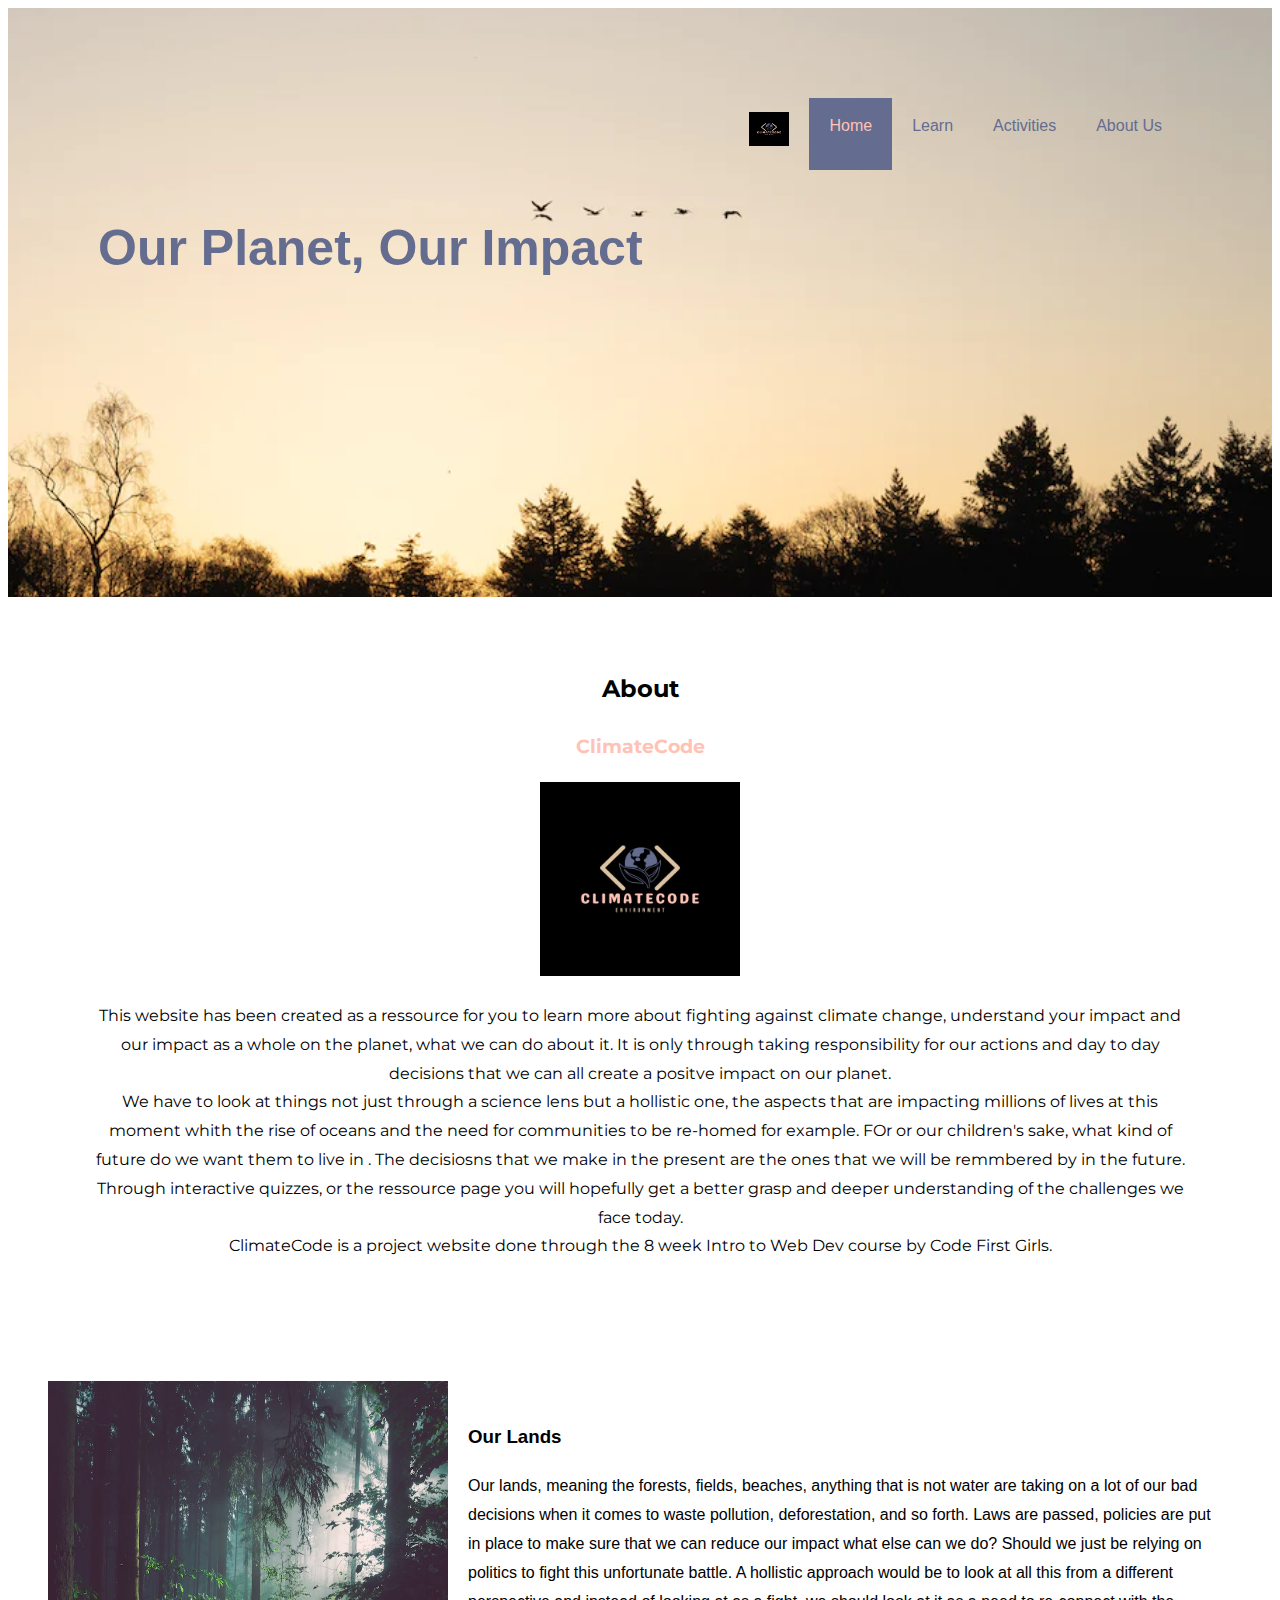
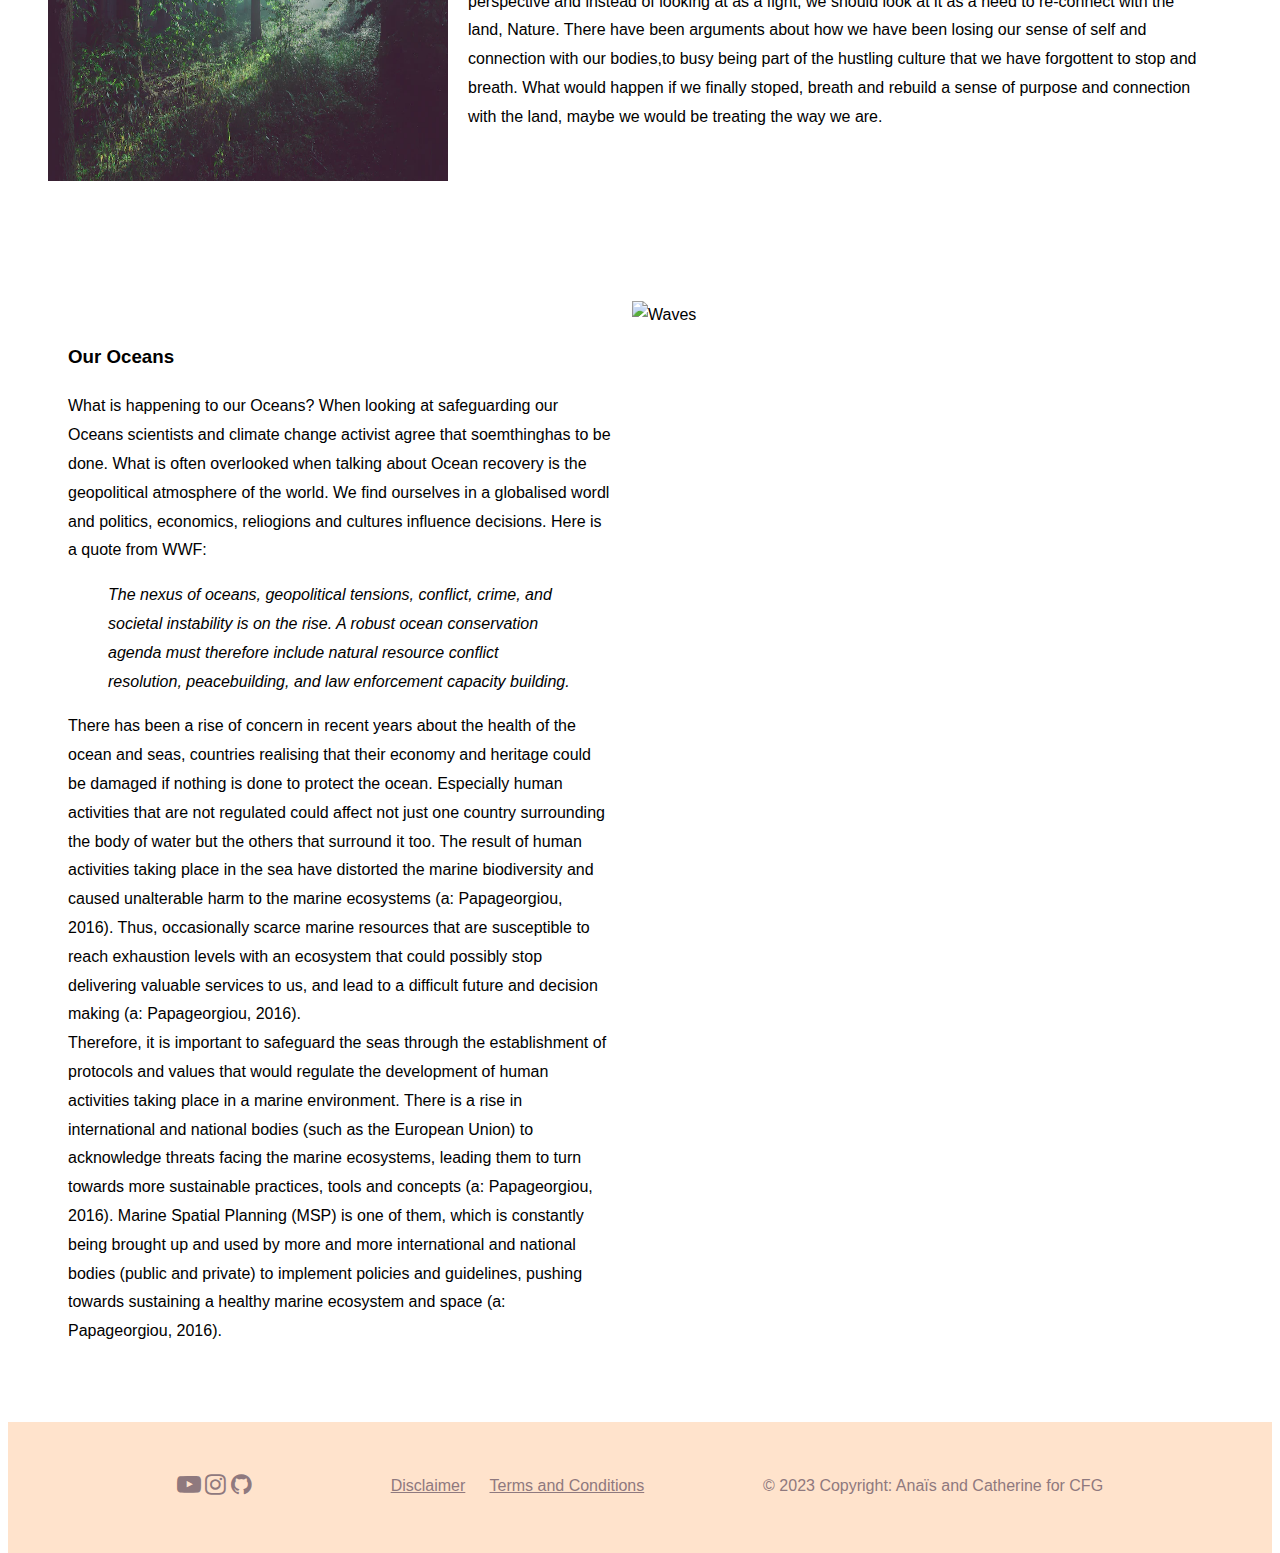
==== index.html @ a3459176 "changes" ====
<!DOCTYPE html>
<html lang="en">
<head>
    <meta charset="UTF-8">
    <meta http-equiv="X-UA-Compatible" content="IE=edge">
    <meta name="viewport" content="width=device-width, initial-scale=1.0">
    <title>Our Planet, Our Impact</title>
    <link rel="icon" type="image/x-icon" href="ClimateCode.jpg">
    <link rel="stylesheet" href="style.css">
    <link rel="preconnect" href="https://fonts.googleapis.com">
    <link rel="preconnect" href="https://fonts.gstatic.com" crossorigin>
    <link href="https://fonts.googleapis.com/css2?family=Montserrat:wght@300&family=Roboto:wght@700&display=swap" rel="stylesheet">
    <link href="https://maxcdn.bootstrapcdn.com/font-awesome/4.4.0/css/font-awesome.min.css" rel="stylesheet"/>
    
</head>
<body>
    <div class="resp">
    <!-- Header with nav bar with social media account just under the img of the header -->
    <!-- Nav bar: Home, Ressources, Quizz, Play, Contact, About Us  -->
   
    <div class="landingheader">
        <div class="navbar">
            <a href="landing.html">
                <img src="ClimateCode.jpg" alt="ClimateCode" width="40" height="34">
            </a> 
            <a class="active" href="landing.html">Home</a>
            <a href="learn.html">Learn</a>
            <!-- <a href="quizzes.html">Quizzes</a> -->
            <a href="play.html">Activities</a>
            <!-- <a href="contact.html">Contact</a> -->
            <a href="aboutus.html">About Us</a>
            
         </div>
        <div class="title">
            <h1>Our Planet, Our Impact</h1>
        </div>
    </div>


    <!-- About this website -->
    <div class="aboutweb">
    <h2>About</h2>
      <h3 id="climatecode">ClimateCode</h3>
      <img id="climalogo" src="ClimateCode.jpg" alt="ClimateCode" width="200" height="194"> 
     <p>This website has been created as a ressource for you to learn more about fighting against climate change, understand your impact and our impact as a whole on the planet, what we can do about it. It is only through taking responsibility for our actions and day to day decisions that we can all create a positve impact on our planet. <br> We have to look at things not just through a science lens but a hollistic one, the aspects that are impacting millions of lives at this moment whith the rise of oceans and the need for communities to be re-homed for example. FOr or our children's sake, what kind of future do we want them to live in . The decisiosns that we make in the present are the ones that we will be remmbered by in the future.
       <br> Through interactive quizzes, or the ressource page you will hopefully get a better grasp and deeper understanding of the challenges we face today.
       <br> ClimateCode is a project website done through the 8 week Intro to Web Dev course by Code First Girls. 
    </p>
     </div>
    </div>



    <!-- Article one -->
    <div class="art1">
        <img class="imgart1" src="photo-1448375240586-882707db888b.webp" alt="dark forest" width="400px" height="400px">
        <article class="article1">
        <h3>Our Lands</h3>
        <p> Our lands, meaning the forests, fields, beaches, anything that is not water are taking on a lot of our bad decisions when it comes to waste pollution, deforestation, and so forth.
            Laws are passed, policies are put in place to make sure that we can reduce our impact what else can we do? Should we just be relying on politics to fight this unfortunate battle. A hollistic approach would be to look at all this from a different perspective
            and instead of looking at as a fight, we should look at it as a need to re-connect with the land, Nature. There have been arguments about how we have been losing our sense of self and connection with our bodies,to busy being part of the hustling culture that we have forgottent to stop and breath.
            What would happen if we finally stoped, breath and rebuild a sense of purpose and connection with the land, maybe we would be treating the way we are.
        </p>
    </article>
    </div>
    


    <!-- Article 2  -->
    <div class="art2">
    <img class="ocean" src="https://images.unsplash.com/photo-1505144808419-1957a94ca61e?ixlib=rb-4.0.3&ixid=MnwxMjA3fDB8MHxwaG90by1wYWdlfHx8fGVufDB8fHx8&auto=format&fit=crop&w=626&q=80" alt="Waves" width="600px" height="700px">
    <article class="article2">
    <h3>Our Oceans</h3>    
    <p>What is happening to our Oceans? When looking at safeguarding our Oceans scientists and climate change activist agree that soemthinghas to be done. What is often overlooked when talking about Ocean recovery is the geopolitical atmosphere of the world. We find ourselves in a globalised wordl and politics, economics, reliogions and cultures influence decisions. Here is a quote from WWF: </p>
    <blockquote><i>The nexus of oceans, geopolitical tensions, conflict, crime, and societal instability is on the rise. A robust ocean conservation agenda must therefore include natural resource conflict resolution, peacebuilding, and law enforcement capacity building.</i></blockquote>
    <p>There has been a rise of concern in recent years about the health of the ocean and seas, countries realising that their economy and heritage could be damaged if nothing is done to protect the ocean. Especially human activities that are not regulated could affect not just one country surrounding the body of water but the others that surround it too. The result of human activities taking place in the sea have distorted the marine biodiversity and caused unalterable harm to the marine ecosystems (a: Papageorgiou, 2016). Thus, occasionally scarce marine resources that are susceptible to reach exhaustion levels with an ecosystem that could possibly stop delivering valuable services to us, and lead to a difficult future and decision making (a: Papageorgiou, 2016).<br>
        Therefore, it is important to safeguard the seas through the establishment of protocols and values that would regulate the development of human activities taking place in a marine environment. There is a rise in international and national bodies (such as the European Union) to acknowledge threats facing the marine ecosystems, leading them to turn towards more sustainable practices, tools and concepts (a: Papageorgiou, 2016). Marine Spatial Planning (MSP) is one of them, which is constantly being brought up and used by more and more international and national bodies (public and private) to implement policies and guidelines, pushing towards sustaining a healthy marine ecosystem and space (a: Papageorgiou, 2016).
        </p>
    </article>
    </div>
   <!-- Footer with disclaimer and terms and policies  -->
<footer class="footer">
  <div class="container">
    <a href="https://www.youtube.com/watch?v=r9PeYPHdpNo" target="_blank"><i class="fa fa-youtube-play" style="font-size:24px"></i></a>
    <a href="https://www.instagram.com/davidattenborough/" target="_blank"><i class="fa fa-instagram" aria-hidden="true" style="font-size:24px"></i></a>
    <a href="https://github.com/anais-stuartcalamia/CFG-finalproject" target="_blank"><i class="fa fa-github" aria-hidden="true" style="font-size:24px"></i></a>
     </div>
<div class="pagecontainer">
    <a id="discl" href="#">Disclaimer</a>
    <a id="tc" href="#">Terms and Conditions</a>
</div>
<div class="copyright">
    © 2023 Copyright: Anaïs and Catherine for CFG
  </div>
</footer> 
</div>
</body>
</html>
---- style.css ----
body, html {
  height: 100%;
  line-height: 1.8;
  /* background-color: #8F797E; */
  /* background-color: black;
  color: #FFC2B5; */
}

body {
    font-family: Arial, Helvetica, sans-serif;
}
/* Header */
.landingheader {
    padding: 90px;
    padding-bottom: 270px;
    background-image: url(photo-1618769718792-d65208ef860d.webp);
    background-repeat: no-repeat;
    background-position: center;
    background-size: cover;

}

.navbar {
    display: flex;
    flex-flow: row wrap;
    justify-content: flex-end;
    margin-left: 90px;

}


.navbar a {
    color: #646C8F;
    padding: 14px 20px;
    text-decoration: none;
    text-align: center;
   
}

.navbar a:hover {
    background-color: #8F797E;
    color: #FFC2B5;
}
.navbar a.active {
    background-color: #646C8F;
    color: #FFC2B5;;
  }

.title {
    font-size: 25px;
    color: #646C8F;
}
    /* about website */

.aboutweb {
    text-align: center;
    margin-top: 70px;
    margin-left: 80px;
    margin-right: 80px;
    font-family: 'Montserrat', sans-serif;
}
#climatecode {
    
    color:#FFC2B5;
    font-weight: bold;
}

/* Article 1 */

.art1 {
  margin-top: 120px;  
  margin-left: 40px;  
  margin-right: 40px;
  margin-bottom: 40px;
  display: flex;

}

.article1 {
    margin: 20px;
}

/* Article 2 */

.art2 {
    margin-top: 120px;  
  margin-left: 40px;  
  margin-right: 40px;
  margin-bottom: 40px;
  display: flex;
}

.article2 {
    margin: 20px;
    order: 1;
}

.ocean {
    order: 2;
}




  /* Ressource page  */

  #h2multi {
    text-align: center;
  }

  .maincol {
    margin-top: 50px;
    margin-left: 20px;
    margin-right: 20px;
  }

  /* Flip box essay */
  
  .flipdamages {
    background-color: #DCC3A1;
    width: 500px;
    height: 500px;
    border: 1px solid #f7f5f5;
    perspective: 1000px;
    margin-top: 75px;
  }

  .flip-box-inner {
    position: relative;
    width: 100%;
    height: 100%;
    text-align: center;
    transition: transform 0.8s;
    transform-style: preserve-3d;
  }

  .flipdamages:hover .flip-box-inner {
    transform: rotateX(180deg);
  }

  .flip-box-front, .flip-box-back {
    position: absolute;
    width: 100%;
    height: 100%;
    -webkit-backface-visibility: hidden;
    backface-visibility: hidden;
  }
  .flip-box-front {
    background-color: #646C8F;
    color:#FFE3CC;
    
  }
  
  .flip-box-back {
    background-image: url(photo-1585119192228-f072c53bc55c.webp);
    background-repeat: no-repeat;
    background-size: cover;
    color:#DCC3A1;
    transform: rotateX(180deg);
  }

  #fliptx {
    margin-top: 40%;
    font-size: 20px;
  }

  .damages {
    font-weight: bold;
    list-style-type: none;
    margin-right: 10%;
    margin-top: 15%;
  }
 

  .flip-box-front, .flipback2 {
    position: absolute;
    width: 100%;
    height: 100%;
    -webkit-backface-visibility: hidden;
    backface-visibility: hidden;
  }

  .flipback2 {
    background-image: url(photo-1623520000876-e6bdaedc018f.webp);
    background-repeat: no-repeat;
    background-size: cover;
    color: #FFE3CC;
    transform: rotateX(180deg);
  }

  .flipbox {
    display: flex;
    justify-content: space-between;
    margin-left: 10%;
    margin-right: 10%;
  }

  /* Image Website Gallery Ressource */
 
  .rscrgallery {
     display: flex;
      flex-wrap: wrap;
      justify-content: center;
      gap: 10px;
      margin-top: 70px;
      margin-bottom: 50px;

  }
  
  .gallery {
    margin: 5px;
    border: 1px solid #ccc;
    /* float: center; */
    width: 180px;
    background-color: #8F797E;
  }
  
 .gallery:hover {
    border: 1px solid #777;
  }
  
  .gallery img {
    width: 100%;
    height:max-content;
    
  }
  
  .desc {
    padding: 15px;
    text-align: center;
    color: #FFE3CC;
    height: 70px;
  }

/* About Us Section Cards */


.aboutbox {
  display: flex;
  justify-content: center;
     
     margin-left: 20px;
    margin-right: 10%; 
    margin-top: 10%;
    margin-bottom: 10%;
    
}

.main-box{
    /* position: absolute; */
    /* left: 50%; */
    bottom: 8%;
    /* transform: translateX(-50%); */
    width: 400px;
    height: 550px;
    text-align: center;
    
  }
  .main-box .content{
    position: relative;
    height: 100%;
    width: 100%;
  }
  .content .box{
    position: absolute;
    height: 50px;
    width: 100%;
    left: 0;
    bottom: 0;
    border-radius: 25px;
    cursor: pointer;
  }
  .share, .cancel{
    position: absolute;
    height: 100%;
    width: 100%;
    left: 0;
    top: 0;
    font-size: 20px;
    font-weight: 600;
    color:#646C8F;
    line-height: 50px;
    background:#DCC3A1;
    letter-spacing: 1px;
    border-radius: 25px;
    opacity: 0;
    transition: all 0.3s ease;
  }
  .content .box .share{
    opacity: 1;
  }
  #check:checked ~ .box .share{
    opacity: 0;
  }
  #check:checked ~ .box .cancel{
    opacity: 1;
  }

  .content .image-box{
    position: absolute;
    height: 450px;
    width: 100%;
    bottom: 130px;
    left: 50%;
    transform: translateX(-50%);
    background:#DCC3A1;
    padding: 10px;
    border-radius: 25px;
    transition: all 0.4s ease;
  }
  #check:checked ~ .image-box{
    bottom: 70px;
  }
  #check{
    display: none;
  }
  .image-box::before{
    position: absolute;
    content: '';
    bottom: -12px;
    left: 50%;
    transform: translateX(-50%) rotate(45deg);
    height: 30px;
    width: 30px;
    background: #fff;
    z-index: -1;
  }
  .image-box img{
    height: 100%;
    width: 100%;
    object-fit: cover;
    border-radius: 26px;
  }
  .image-box .about{
    position: absolute;
    background: rgba(0, 0, 0, 0.5);
    height: 100%;
    width: 100%;
    left: 0;
    top: 0;
    border-radius: 25px;
    padding: 20px;
    text-align: center;
    opacity: 0;
    transition: all 0.3s ease;
  }
  #check:checked ~ .image-box .about{
    opacity: 1;
  }
  .about .details{
    position: absolute;
    width: 100%;
    left: 0;
    bottom: 35px;
  }
  .details .name, .job{
    font-size: 18px;
    font-weight: 500;
    color: #FFC2B5;
  }
   .details .icon i{
     font-size: 20px;
     color: #FFC2B5;
     height: 45px;
     width: 45px;
     line-height: 43px;
     border-radius: 50%;
     border: 2px solid #DCC3A1;
     margin: 14px 5px;
     transition: all 0.3s ease;
   }
  .details .icon i:hover{
    transform: scale(0.95);
  }

 /* Box 2 */

 .main-box2{
    /* position: absolute; */
    left: 50%;
    bottom: 8%;
    /* transform: translateX(-50%); */
    width: 400px;
    height: 550px;
    text-align: center;
    
 }
  .main-box2 .content2{
    position: relative;
    height: 100%;
    width: 100%;
  }
  .content2 .box2{
    position: absolute;
    height: 50px;
    width: 100%;
    left: 0;
    bottom: 0;
    border-radius: 25px;
    cursor: pointer;
  }
  .share2, .cancel2{
    position: absolute;
    height: 100%;
    width: 100%;
    left: 0;
    top: 0;
    font-size: 20px;
    font-weight: 600;
    color:#646C8F;
    line-height: 50px;
    background: #DCC3A1;
    letter-spacing: 1px;
    border-radius: 25px;
    opacity: 0;
    transition: all 0.3s ease;
  }
  .content2 .box2 .share2{
    opacity: 1;
  }
  #check2:checked ~ .box2 .share2{
    opacity: 0;
  }
  #check2:checked ~ .box2 .cancel2{
    opacity: 1;
  }
  .content2 .image-box2{
    position: absolute;
    height: 450px;
    width: 100%;
    bottom: 130px;
    left: 50%;
    transform: translateX(-50%);
    background: #DCC3A1;
    padding: 10px;
    border-radius: 25px;
    transition: all 0.4s ease;
  }
  #check2:checked ~ .image-box2{
    bottom: 70px;
  }
  #check2{
    display: none;
  }
  .image-box2::before{
    position: absolute;
    content: '';
    bottom: -12px;
    left: 50%;
    transform: translateX(-50%) rotate(45deg);
    height: 30px;
    width: 30px;
    background: #fff;
    z-index: -1;
  }
  .image-box2 img{
    height: 100%;
    width: 100%;
    object-fit: cover;
    border-radius: 26px;
  }
  .image-box2 .about2{
    position: absolute;
    background: rgba(0, 0, 0, 0.5);
    height: 100%;
    width: 100%;
    left: 0;
    top: 0;
    border-radius: 25px;
    padding: 20px;
    text-align: center;
    opacity: 0;
    transition: all 0.3s ease;
  }
  #check2:checked ~ .image-box2 .about2{
    opacity: 1;
  }
  .about2 .details2{
    position: absolute;
    width: 100%;
    left: 0;
    bottom: 35px;
  }
  .details2 .name2, .job2{
    font-size: 18px;
    font-weight: 500;
    color: #FFC2B5;
  }
   .details2 .icon2 i{
     font-size: 20px;
     color: #FFC2B5;
     height: 45px;
     width: 45px;
     line-height: 43px;
     border-radius: 50%;
     border: 2px solid #DCC3A1;
     margin: 14px 5px;
     transition: all 0.3s ease;
   }
  .details2 .icon2 i:hover{
    transform: scale(0.95);
  }
   

  /* End box 2 */


/* Play Page */
/* Game article +link */
.game {
  display: flex;
  margin-top: 50px;
  margin-right: 30px;
  margin-left: 20px;
  background-color: #646C8F;
}
.gameimg {
  margin-right: 20px;
}
.artcgame {
  color: #DCC3A1;
}

.artcgame a {
  color: #DCC3A1;
  text-decoration: none;
}

/* Drawing activities */
.downloadable {
  text-align: center;
  margin-top: 40px;
}

.downlink {
  display: flex;
  justify-content: space-evenly;
  margin-top: 40px;
  margin-bottom: 40px;
}

.downlink2 {
  display: flex;
  justify-content: space-evenly;
  margin-top: 60px;
  margin-bottom: 40px;
}

/* Game Layout */
.gamecont {
 text-align: center;
margin-left: 25px;
margin-right: 30px;
margin-top: 30px;
}

.pictbtt {
  display: flex;
  justify-content: center;
  margin-bottom: 30px;
  margin-top: 50px;
}

/* Zombieland! */

.zombie {
  text-align: center;
  background-color: #646C8F;
  color: #DCC3A1;
  margin-top: 20px;
  padding-top: 25px;
  margin-left: 15px;
  margin-right: 20px;
  margin-bottom: 20px;
}

/* Winning */

.winning {
  text-align: center;
  background-color:#FFC2B5 ;
  color:#646C8F;
  margin-top: 20px;
  padding-top: 25px;
  margin-left: 15px;
  margin-right: 20px;
  margin-bottom: 20px;
}







  /* footer */

.footer {
    display: flex;
    justify-content: space-evenly;
    justify-items: center; 
    background-color: #FFE3CC;
    padding: 50px;
    padding-left: auto;
    padding-right: auto;
}

.footer a {
    color: #8F797E;
}

#discl {
    margin: 20px;
}
.copyright {
    color: #8F797E;
}

/* Responsive */


@media only screen and (max-width: 700px) {
  .resp {
    width: 49.99999%;
    margin: 6px 0;
  }
}

@media only screen and (max-width: 500px) {
  .resp {
    width: 100%;
  }
}
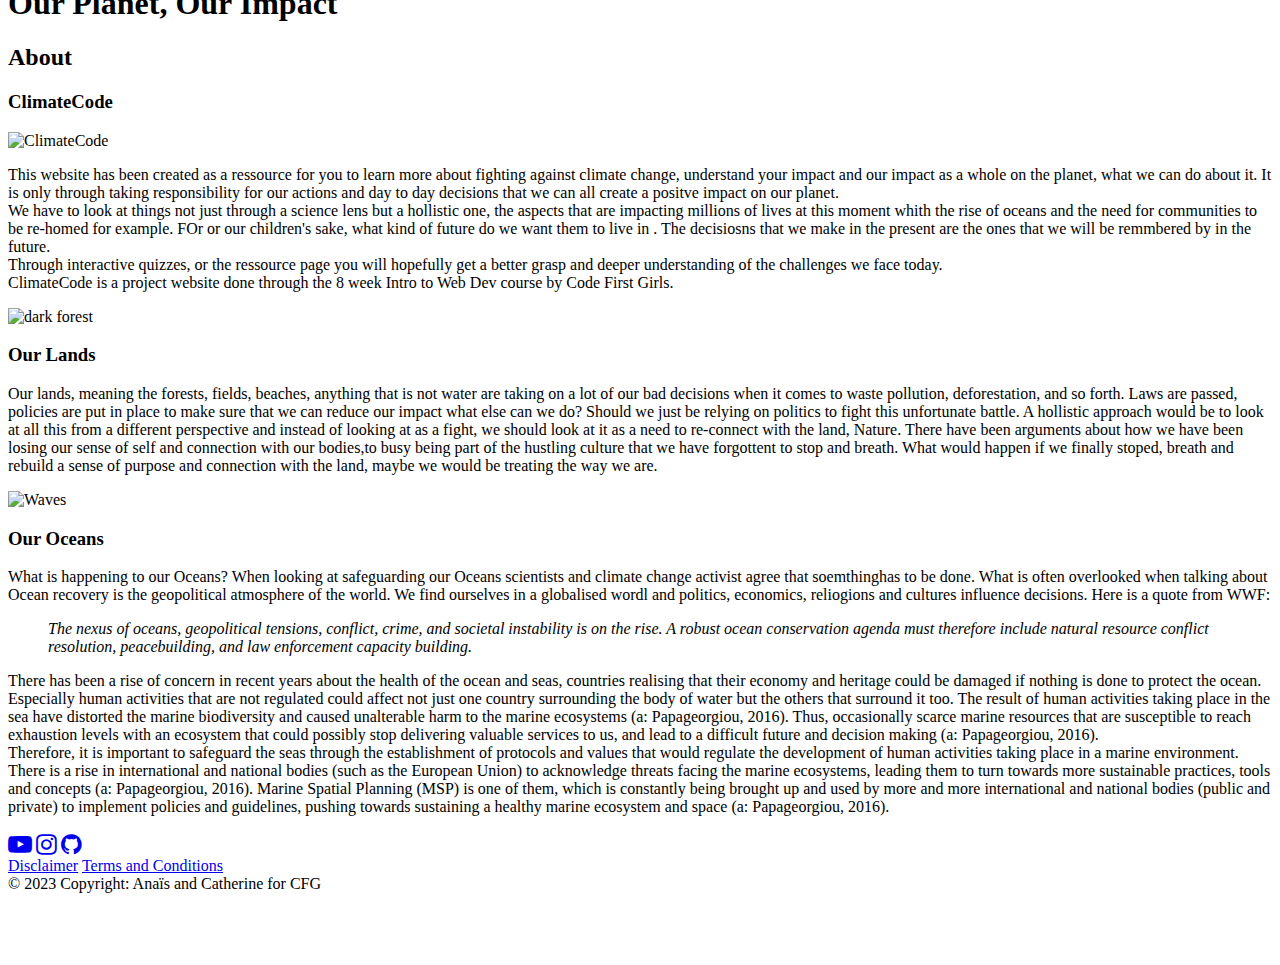
==== commit c5c6487c: "changes" ====
--- a/index.html
+++ b/index.html
@@ -5,43 +5,50 @@
     <meta http-equiv="X-UA-Compatible" content="IE=edge">
     <meta name="viewport" content="width=device-width, initial-scale=1.0">
     <title>Our Planet, Our Impact</title>
-    <link rel="icon" type="image/x-icon" href="ClimateCode.jpg">
-    <link rel="stylesheet" href="style.css">
+    <link rel="icon" type="image/x-icon" href="../Gallery/ClimateCode.jpg">
+    <link rel="stylesheet" href="../CFG-finalproject/css/style.css">
+    <link rel="stylesheet" href="../CFG-finalproject/css/footer.css">
+
     <link rel="preconnect" href="https://fonts.googleapis.com">
     <link rel="preconnect" href="https://fonts.gstatic.com" crossorigin>
+
     <link href="https://fonts.googleapis.com/css2?family=Montserrat:wght@300&family=Roboto:wght@700&display=swap" rel="stylesheet">
     <link href="https://maxcdn.bootstrapcdn.com/font-awesome/4.4.0/css/font-awesome.min.css" rel="stylesheet"/>
-    
+
+    <link href="../CFG-finalproject/bootstrap/css/bootstrap-grid.css">
+    <link rel="stylesheet" href="../CFG-finalproject/bootstrap/css/bootstrap.css">
+    <link rel="stylesheet" href="../CFG-finalproject/bootstrap/css/bootstrap-utilities.css">
+
 </head>
 <body>
-    <div class="resp">
+   
     <!-- Header with nav bar with social media account just under the img of the header -->
-    <!-- Nav bar: Home, Ressources, Quizz, Play, Contact, About Us  -->
-   
-    <div class="landingheader">
-        <div class="navbar">
-            <a href="landing.html">
-                <img src="ClimateCode.jpg" alt="ClimateCode" width="40" height="34">
-            </a> 
-            <a class="active" href="landing.html">Home</a>
-            <a href="learn.html">Learn</a>
-            <!-- <a href="quizzes.html">Quizzes</a> -->
-            <a href="play.html">Activities</a>
-            <!-- <a href="contact.html">Contact</a> -->
-            <a href="aboutus.html">About Us</a>
-            
-         </div>
-        <div class="title">
+<div class="landingheader">
+    <div class="navbar" style="margin-top: -5em;">
+            <div class="logoimg">
+                <a href="index.html">
+                <img src="../CFG-finalproject/Gallery/ClimateCode.jpg" alt="ClimateCode" width="60" >
+                </a> 
+            </div>
+            <div class="navbar2">
+                <a class="active" href="index.html">Home</a>
+                <a href="../CFG-finalproject/html/learn.html">Learn</a>
+                <!-- <a href="quizzes.html">Quizzes</a> -->
+                <a href="../CFG-finalproject/html/play.html">Activities</a>
+                <!-- <a href="contact.html">Contact</a> -->
+                <a href="../CFG-finalproject/html/aboutus.html">About Us</a>
+            </div>
+        </div>
+           <div class="title">
             <h1>Our Planet, Our Impact</h1>
         </div>
     </div>
-
 
     <!-- About this website -->
     <div class="aboutweb">
     <h2>About</h2>
       <h3 id="climatecode">ClimateCode</h3>
-      <img id="climalogo" src="ClimateCode.jpg" alt="ClimateCode" width="200" height="194"> 
+      <img id="climalogo" src="../CFG-finalproject/Gallery/ClimateCode.jpg" alt="ClimateCode" width="200" height=194 >
      <p>This website has been created as a ressource for you to learn more about fighting against climate change, understand your impact and our impact as a whole on the planet, what we can do about it. It is only through taking responsibility for our actions and day to day decisions that we can all create a positve impact on our planet. <br> We have to look at things not just through a science lens but a hollistic one, the aspects that are impacting millions of lives at this moment whith the rise of oceans and the need for communities to be re-homed for example. FOr or our children's sake, what kind of future do we want them to live in . The decisiosns that we make in the present are the ones that we will be remmbered by in the future.
        <br> Through interactive quizzes, or the ressource page you will hopefully get a better grasp and deeper understanding of the challenges we face today.
        <br> ClimateCode is a project website done through the 8 week Intro to Web Dev course by Code First Girls. 
@@ -53,7 +60,7 @@
 
     <!-- Article one -->
     <div class="art1">
-        <img class="imgart1" src="photo-1448375240586-882707db888b.webp" alt="dark forest" width="400px" height="400px">
+        <img class="imgart1" src="../CFG-finalproject/Gallery/landingforest.webp" alt="dark forest" width="400px" >
         <article class="article1">
         <h3>Our Lands</h3>
         <p> Our lands, meaning the forests, fields, beaches, anything that is not water are taking on a lot of our bad decisions when it comes to waste pollution, deforestation, and so forth.
@@ -68,7 +75,7 @@
 
     <!-- Article 2  -->
     <div class="art2">
-    <img class="ocean" src="https://images.unsplash.com/photo-1505144808419-1957a94ca61e?ixlib=rb-4.0.3&ixid=MnwxMjA3fDB8MHxwaG90by1wYWdlfHx8fGVufDB8fHx8&auto=format&fit=crop&w=626&q=80" alt="Waves" width="600px" height="700px">
+    <img class="ocean" src="https://images.unsplash.com/photo-1505144808419-1957a94ca61e?ixlib=rb-4.0.3&ixid=MnwxMjA3fDB8MHxwaG90by1wYWdlfHx8fGVufDB8fHx8&auto=format&fit=crop&w=626&q=80" alt="Waves" width="600px" height="550">
     <article class="article2">
     <h3>Our Oceans</h3>    
     <p>What is happening to our Oceans? When looking at safeguarding our Oceans scientists and climate change activist agree that soemthinghas to be done. What is often overlooked when talking about Ocean recovery is the geopolitical atmosphere of the world. We find ourselves in a globalised wordl and politics, economics, reliogions and cultures influence decisions. Here is a quote from WWF: </p>
@@ -79,20 +86,27 @@
     </article>
     </div>
    <!-- Footer with disclaimer and terms and policies  -->
-<footer class="footer">
-  <div class="container">
-    <a href="https://www.youtube.com/watch?v=r9PeYPHdpNo" target="_blank"><i class="fa fa-youtube-play" style="font-size:24px"></i></a>
-    <a href="https://www.instagram.com/davidattenborough/" target="_blank"><i class="fa fa-instagram" aria-hidden="true" style="font-size:24px"></i></a>
-    <a href="https://github.com/anais-stuartcalamia/CFG-finalproject" target="_blank"><i class="fa fa-github" aria-hidden="true" style="font-size:24px"></i></a>
-     </div>
-<div class="pagecontainer">
-    <a id="discl" href="#">Disclaimer</a>
-    <a id="tc" href="#">Terms and Conditions</a>
-</div>
-<div class="copyright">
-    © 2023 Copyright: Anaïs and Catherine for CFG
-  </div>
-</footer> 
-</div>
+   <footer class="footer">
+    <div class="container text-center">
+      <div class="row">
+        <div class="col">
+          <a href="https://www.youtube.com/watch?v=r9PeYPHdpNo" target="_blank"><i class="fa fa-youtube-play" style="font-size:24px"></i></a>
+          <a href="https://www.instagram.com/davidattenborough/" target="_blank"><i class="fa fa-instagram" aria-hidden="true" style="font-size:24px"></i></a>
+          <a href="https://github.com/anais-stuartcalamia/CFG-finalproject" target="_blank"><i class="fa fa-github" aria-hidden="true" style="font-size:24px"></i></a>
+        </div>
+
+        <div class="col">
+          <a id="discl" href="#">Disclaimer</a>
+          <a id="tc" href="#">Terms and Conditions</a>
+        </div>
+
+        <div class="col">
+          © 2023 Copyright: Anaïs and Catherine for CFG
+        </div>
+      </div>
+    </div>
+      
+    </footer> 
+    
 </body>
 </html>